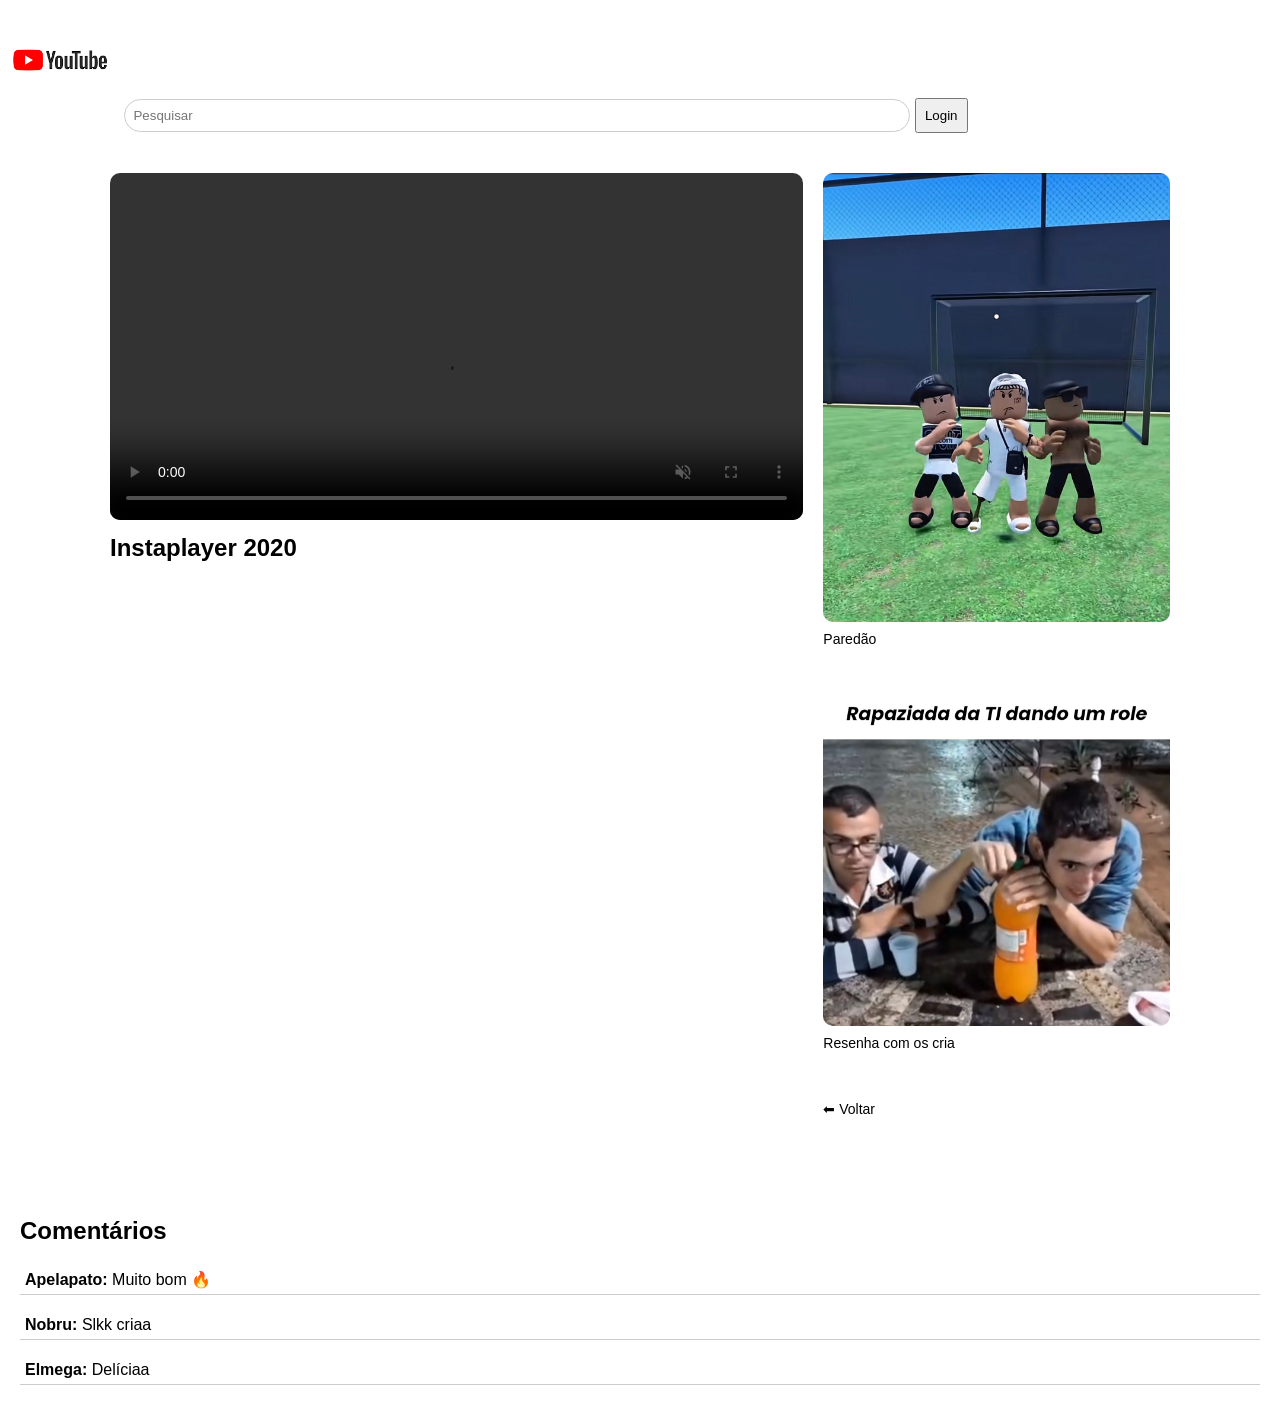
==== video1.html @ 6edccc51 "feature: projeto do clone do YouTube" ====
<!DOCTYPE html>
<html lang="pt-br">
<head>
  <meta charset="UTF-8">
  <title>Vídeo 1</title>
  <link rel="stylesheet" href="style.css">
</head>
<body>

<header>
  <a href="index.html">
    <img src="youtube.png">
  </a>
  <input type="text" placeholder="Pesquisar">
  <button>Login</button>
</header>

<div class="container">
  <main>

    <section>
      <video src="video 1.mp4" controls autoplay muted></video>
      <h2>Instaplayer 2020</h2>
    </section>

    <aside>
      <a href="video2.html">
        <img src="IMG_2.PNG">
        <p>Paredão</p>
      </a>

      <a href="video3.html">
        <img src="IMG_3.PNG">
        <p>Resenha com os cria</p>
      </a>

      <a href="index.html">
        <p>⬅ Voltar</p>
      </a>
    </aside>

  </main>
</div>

<section class="comentarios">
  <h2>Comentários</h2>
  <p><strong>Apelapato:</strong> Muito bom 🔥</p>
  <p><strong>Nobru:</strong> Slkk criaa</p>
  <p><strong>Elmega:</strong> Delíciaa</p>
</section>

</body>
</html>
---- style.css ----
body {
    font-family: Arial;
    margin: 0;
    
}


header img {
    width: 120px;
}

haeder {
  display: flex;
  align-items: center;
  justify-content: space-between;
  background: white;
  padding: 10px 20px;
  border-bottom: 1px solid #ccc;

}

header input {
    width: 60%;
    padding: 8px;
    border-radius: 20px;
    border: 1px solid #ccc;
}

header button {
    padding: 8px;
}

header a {
    text-decoration: none;


}
main {
    display: flex;
    padding: 20px;
    gap: 20px;
    align-items: flex-start;
}

section {
    flex: 2;
}
aside {
    display: flex;
    flex-direction: column;
    gap: 15px;
    flex: 1;
}

aside a {
    text-decoration: none;
    color: black;
    display: block;
    margin-bottom: 15px;
}

aside video {
    width: 100%;
    margin-bottom: 5px;
}

aside img {
    width: 100%;
    border-radius: 10px;
}

aside p {
   font-size: 14px;
   margin: 5px 0 15px;
}

.comentarios {
    padding: 20px;
}

.comentarios p {
    border-bottom: 1px solid #ccc;
    padding: 5px;
}

section h2 {
    margin-top: 10px;
}


section video {
    width: 100%;
    border-radius: 10px;
   
}
 
aside img, aside video{
    width: 100%;
    border-radius: 10px;
}

.container {
    max-width: 1100px;
    margin: 20px auto;
}
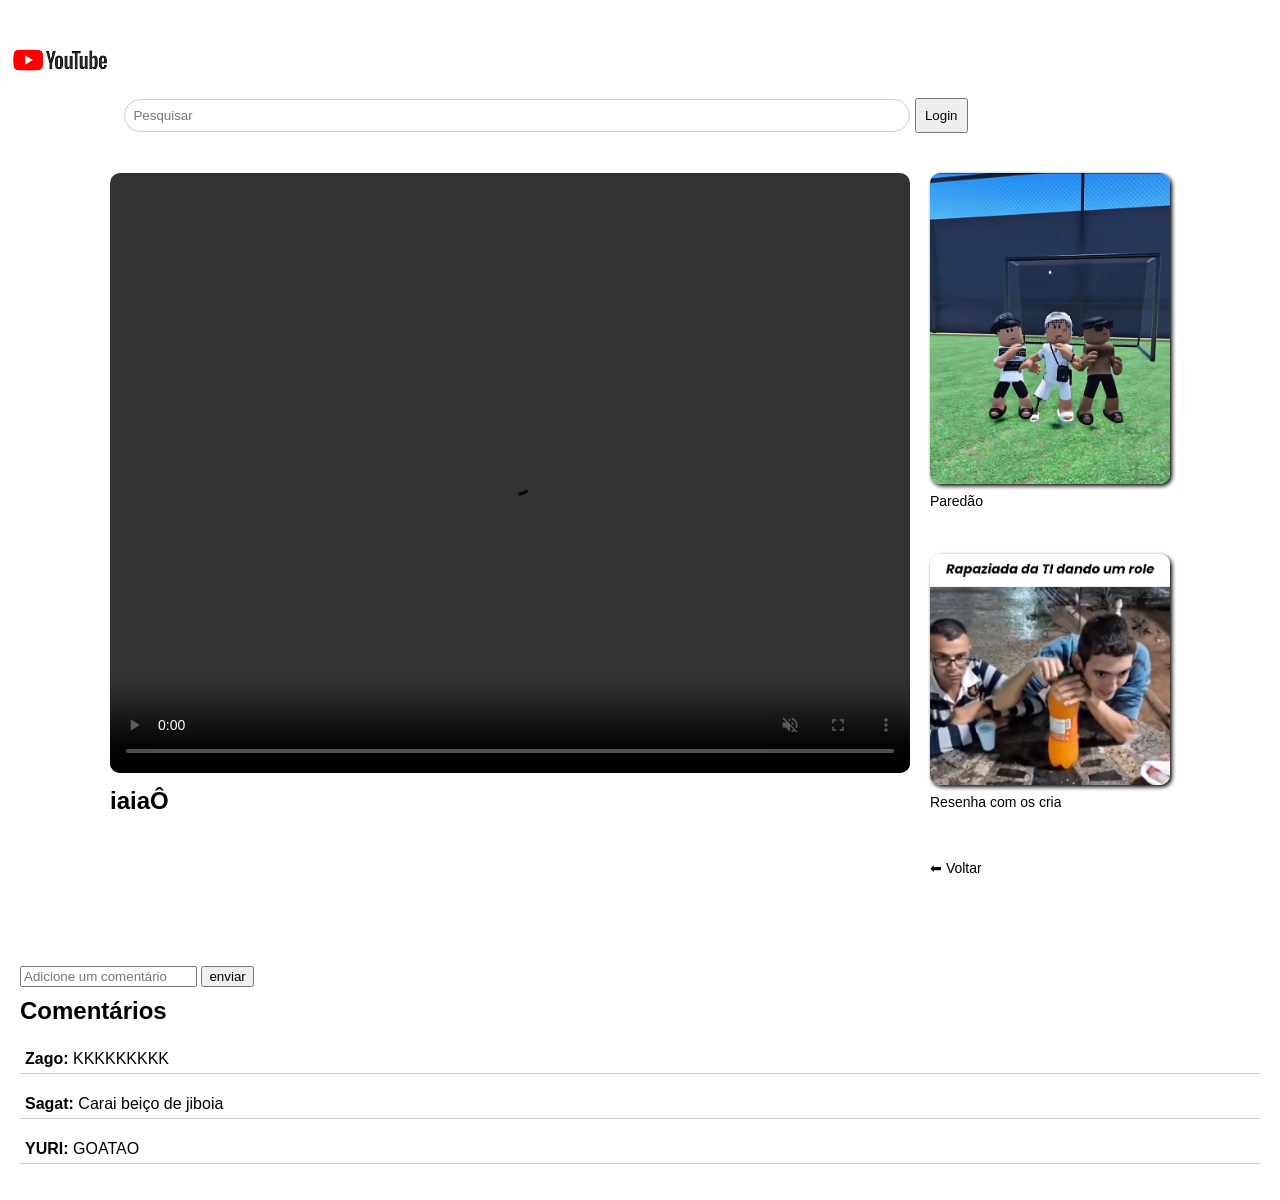
==== commit 1d0923ed: "feature: por like" ====
--- a/video1.html
+++ b/video1.html
@@ -3,7 +3,7 @@
 <html lang="pt-br">
 <head>
   <meta charset="UTF-8">
-  <title>Vídeo 1</title>
+  <title>>Clone Youtube</title>
   <link rel="stylesheet" href="style.css">
 </head>
 <body>
@@ -21,7 +21,7 @@
 
     <section>
       <video src="video 1.mp4" controls autoplay muted></video>
-      <h2>Instaplayer 2020</h2>
+      <h2>iaiaÔ</h2>
     </section>
 
     <aside>
@@ -44,10 +44,14 @@
 </div>
 
 <section class="comentarios">
+
+  
+        <input type="text" placeholder="Adicione um comentário">
+        <button>enviar</button>
   <h2>Comentários</h2>
-  <p><strong>Apelapato:</strong> Muito bom 🔥</p>
-  <p><strong>Nobru:</strong> Slkk criaa</p>
-  <p><strong>Elmega:</strong> Delíciaa</p>
+  <p><strong>Zago:</strong> KKKKKKKKK</p>
+  <p><strong>Sagat:</strong> Carai beiço de jiboia</p>
+  <p><strong>YURI:</strong> GOATAO </p>
 </section>
 
 </body>
--- a/style.css
+++ b/style.css
@@ -9,12 +9,11 @@
     width: 120px;
 }
 
-haeder {
+.haeder {
   display: flex;
   align-items: center;
   justify-content: space-between;
   background: white;
-  padding: 10px 20px;
   border-bottom: 1px solid #ccc;
 
 }
@@ -50,6 +49,7 @@
     flex-direction: column;
     gap: 15px;
     flex: 1;
+
 }
 
 aside a {
@@ -62,11 +62,13 @@
 aside video {
     width: 100%;
     margin-bottom: 5px;
+    box-shadow: 2px 2px 4px #000000;
 }
 
 aside img {
     width: 100%;
     border-radius: 10px;
+    box-shadow: 2px 2px 4px #000000;
 }
 
 aside p {
@@ -89,7 +91,9 @@
 
 
 section video {
-    width: 100%;
+    width: 800px;
+    height: 600px;
+
     border-radius: 10px;
    
 }
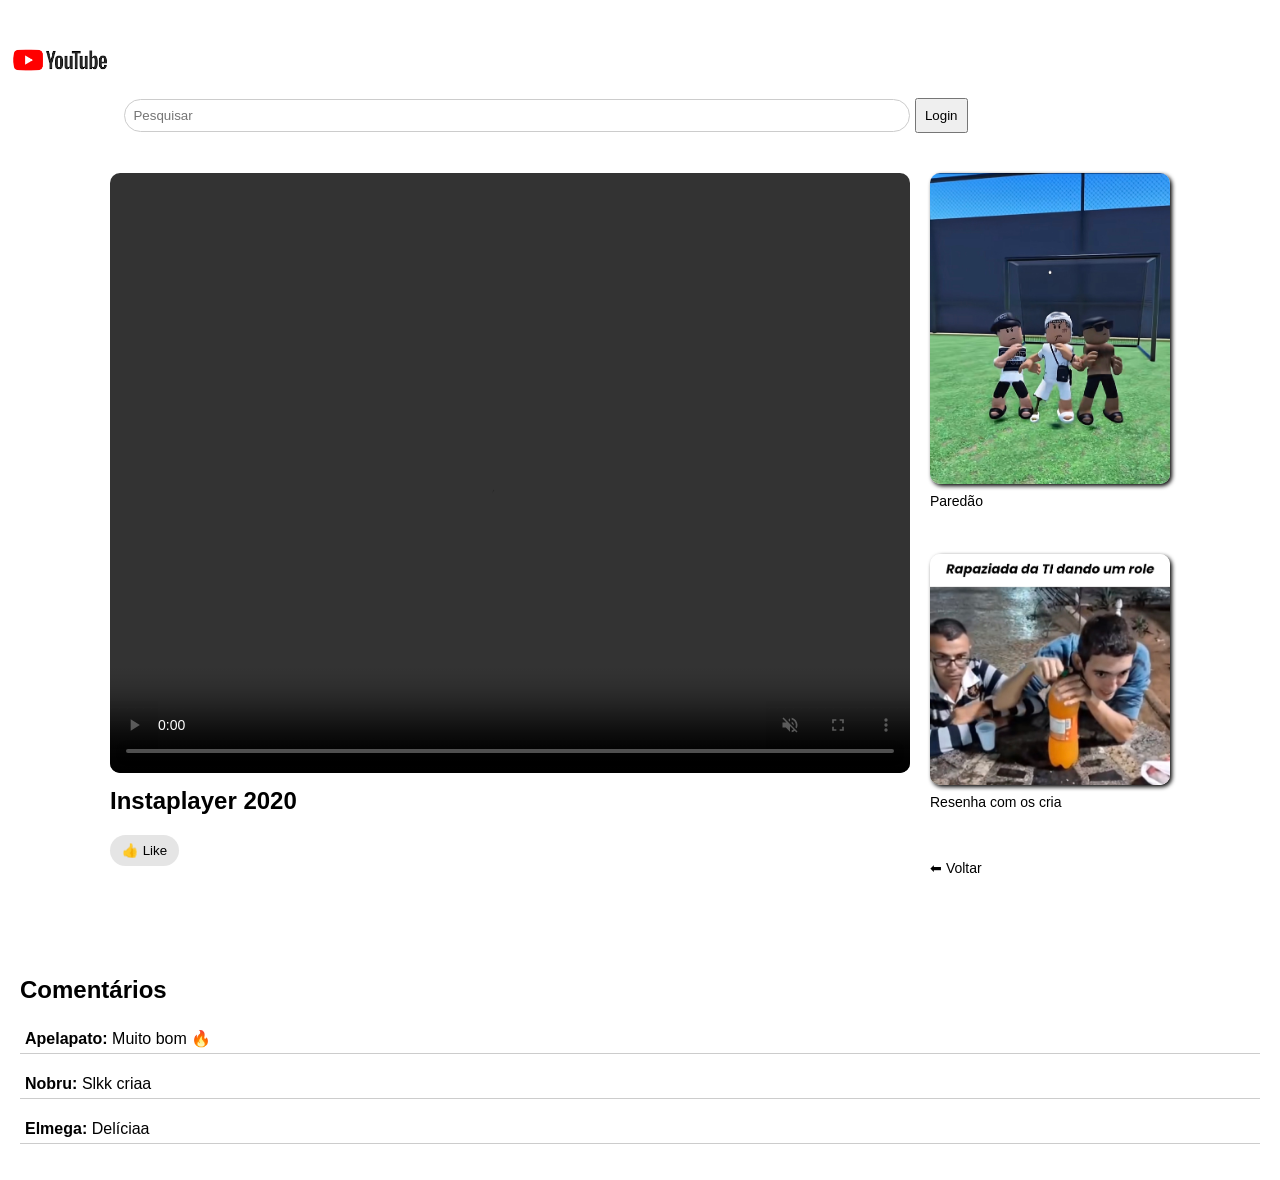
==== commit 7f2a4dcb: "feature: Projeto do Clone o YouTube pronto." ====
--- a/video1.html
+++ b/video1.html
@@ -3,7 +3,7 @@
 <html lang="pt-br">
 <head>
   <meta charset="UTF-8">
-  <title>>Clone Youtube</title>
+  <title>Vídeo 1</title>
   <link rel="stylesheet" href="style.css">
 </head>
 <body>
@@ -21,7 +21,11 @@
 
     <section>
       <video src="video 1.mp4" controls autoplay muted></video>
-      <h2>iaiaÔ</h2>
+      <h2>Instaplayer 2020</h2>
+
+      <div class="acoes">
+        <button>👍 Like</button>
+      </div>
     </section>
 
     <aside>
@@ -44,14 +48,10 @@
 </div>
 
 <section class="comentarios">
-
-  
-        <input type="text" placeholder="Adicione um comentário">
-        <button>enviar</button>
   <h2>Comentários</h2>
-  <p><strong>Zago:</strong> KKKKKKKKK</p>
-  <p><strong>Sagat:</strong> Carai beiço de jiboia</p>
-  <p><strong>YURI:</strong> GOATAO </p>
+  <p><strong>Apelapato:</strong> Muito bom 🔥</p>
+  <p><strong>Nobru:</strong> Slkk criaa</p>
+  <p><strong>Elmega:</strong> Delíciaa</p>
 </section>
 
 </body>
--- a/style.css
+++ b/style.css
@@ -107,3 +107,20 @@
     max-width: 1100px;
     margin: 20px auto;
 }
+
+
+.acoes {
+  margin-top: 10px;
+}
+
+.acoes button {
+  padding: 8px 12px;
+  border: none;
+  border-radius: 20px;
+  background: #e5e5e5;
+  cursor: pointer;
+}
+
+.acoes button:hover {
+  background: #d4d4d4;
+}
